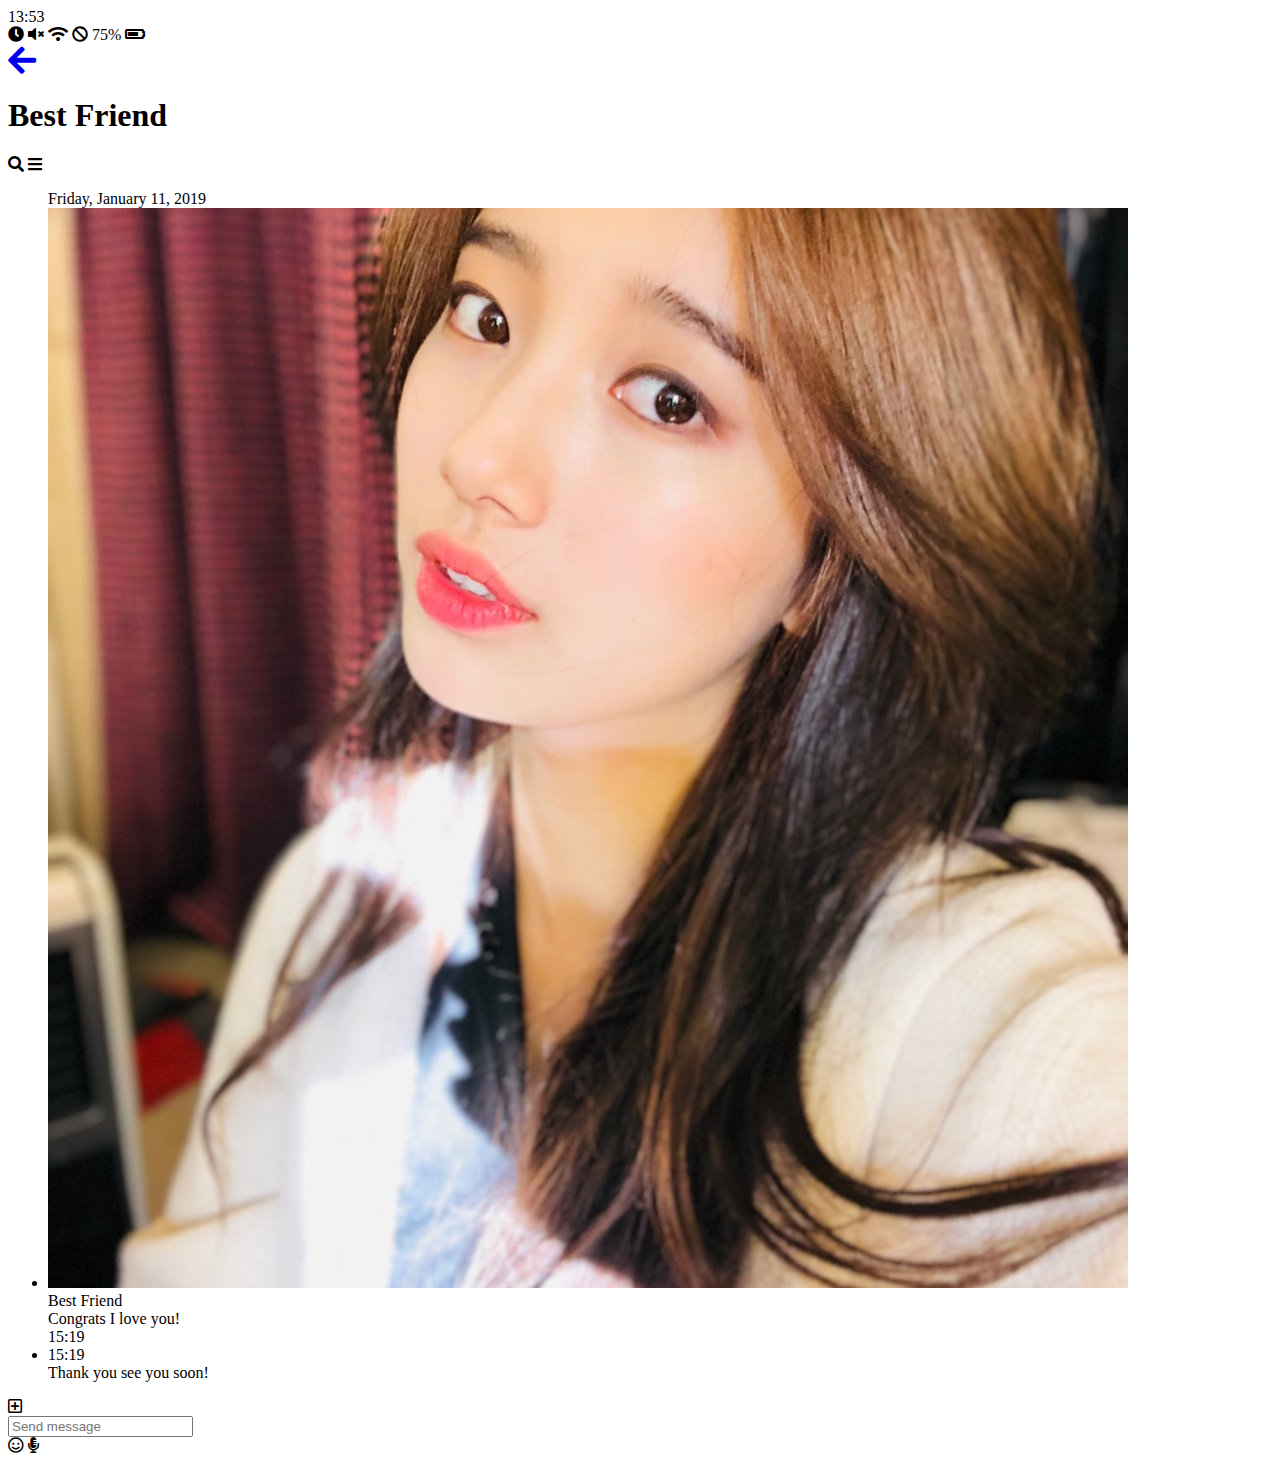
==== chat.html @ 65fb1354 "[Add] chat.html, settings.html 추가" ====
<!DOCTYPE html>
<html lang="en">
  <head>
    <meta charset="UTF-8" />
    <meta name="viewport" content="width=device-width, initial-scale=1.0" />
    <meta http-equiv="X-UA-Compatible" content="ie=edge" />
    <link
      rel="stylesheet"
      href="https://cdnjs.cloudflare.com/ajax/libs/font-awesome/5.11.2/css/all.css"
    />
    <title>Chat | Kakao Clone</title>
  </head>
  <body>
    <div class="status-bar">
      <div class="status-bar__column">
        <span class="status-bar__clock">13:53</span>
      </div>
      <div class="status-bar__column">
        <i class="fas fa-clock"></i>
        <i class="fas fa-volume-mute"></i>
        <i class="fas fa-wifi"></i>
        <i class="fas fa-ban"></i>
        <span class="status-bar__battery-level">75%</span>
        <i class="fas fa-battery-three-quarters"></i>
      </div>
    </div>
    <header class="header">
      <div class="header__header-column">
        <a href="index.html" class="header__back-btn">
          <i class="fas fa-arrow-left fa-2x"></i>
        </a>
        <h1 class="header__title">Best Friend</h1>
      </div>
      <div class="header__header-column">
        <span class="header__icon">
          <i class="fas fa-search"></i>
        </span>
        <span class="header__icon">
          <i class="fas fa-bars"></i>
        </span>
      </div>
    </header>
    <main class="chat">
      <ul class="chat__messages">
        <span class="chat__timestamp">Friday, January 11, 2019</span>
        <li class="incoming-message message">
          <img
            src="images/suzy.jpg"
            alt="avatar"
            class="g-avatar message__avatar"
          />
          <div class="message__content">
            <span class="message__author">Best Friend</span>
            <div class="message__bubble">
              Congrats I love you!
            </div>
          </div>
          <span class="message__timestamp">15:19</span>
        </li>
        <li class="incoming-message message">
          <span class="message__timestamp">15:19</span>
          <div class="message__content">
            <div class="message__bubble">
              Thank you see you soon!
            </div>
          </div>
        </li>
      </ul>
    </main>
    <div class="chat__write">
      <div class="chat__write-column">
        <i class="far fa-plus-square"></i>
      </div>
      <div class="chat__write-column">
        <input
          type="text"
          placeholder="Send message"
          class="chat__write-input"
        />
      </div>
      <div class="chat__write-column">
        <span class="chat__write-icon">
          <i class="far fa-smile"></i>
        </span>
        <span class="chat__write-icon">
          <i class="fas fa-microphone-alt"></i>
        </span>
      </div>
    </div>
  </body>
</html>
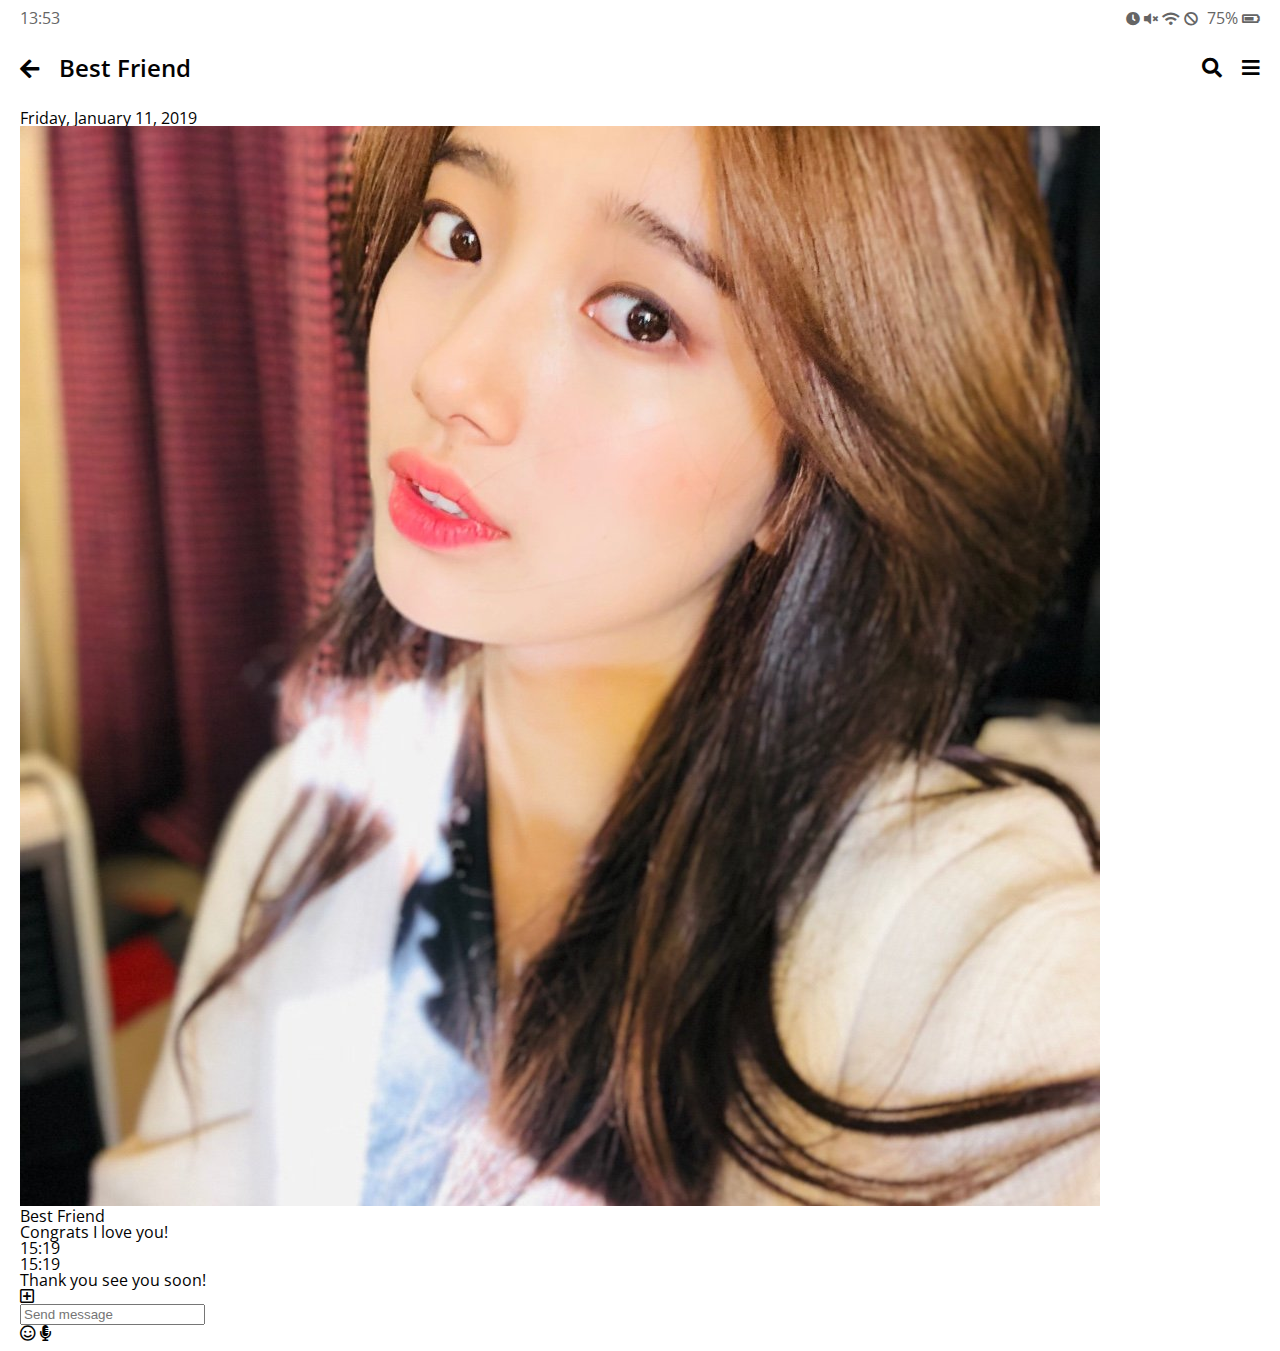
==== commit 24ebc22e: "[Add] reset, status-bar, header, nav-bar style 추가" ====
--- a/chat.html
+++ b/chat.html
@@ -8,6 +8,7 @@
       rel="stylesheet"
       href="https://cdnjs.cloudflare.com/ajax/libs/font-awesome/5.11.2/css/all.css"
     />
+    <link rel="stylesheet" href="css/styles.css" />
     <title>Chat | Kakao Clone</title>
   </head>
   <body>
@@ -27,7 +28,7 @@
     <header class="header">
       <div class="header__header-column">
         <a href="index.html" class="header__back-btn">
-          <i class="fas fa-arrow-left fa-2x"></i>
+          <i class="fas fa-arrow-left"></i>
         </a>
         <h1 class="header__title">Best Friend</h1>
       </div>
--- a/css/styles.css
+++ b/css/styles.css
@@ -0,0 +1,21 @@
+@import url('https://fonts.googleapis.com/css?family=Open+Sans:400,600&display=swap');
+@import 'reset.css';
+@import 'status-bar.css';
+@import 'header.css';
+@import 'nav-bar.css';
+
+* {
+  box-sizing: border-box;
+}
+
+body {
+  font-family: 'Open Sans', -apple-system, BlinkMacSystemFont, 'Segoe UI',
+    Roboto, Oxygen, Ubuntu, Cantarell, 'Helvetica Neue', sans-serif;
+  background-color: #fff;
+  padding: 10px 20px;
+  color: #020202;
+}
+
+a {
+  color: inherit;
+}
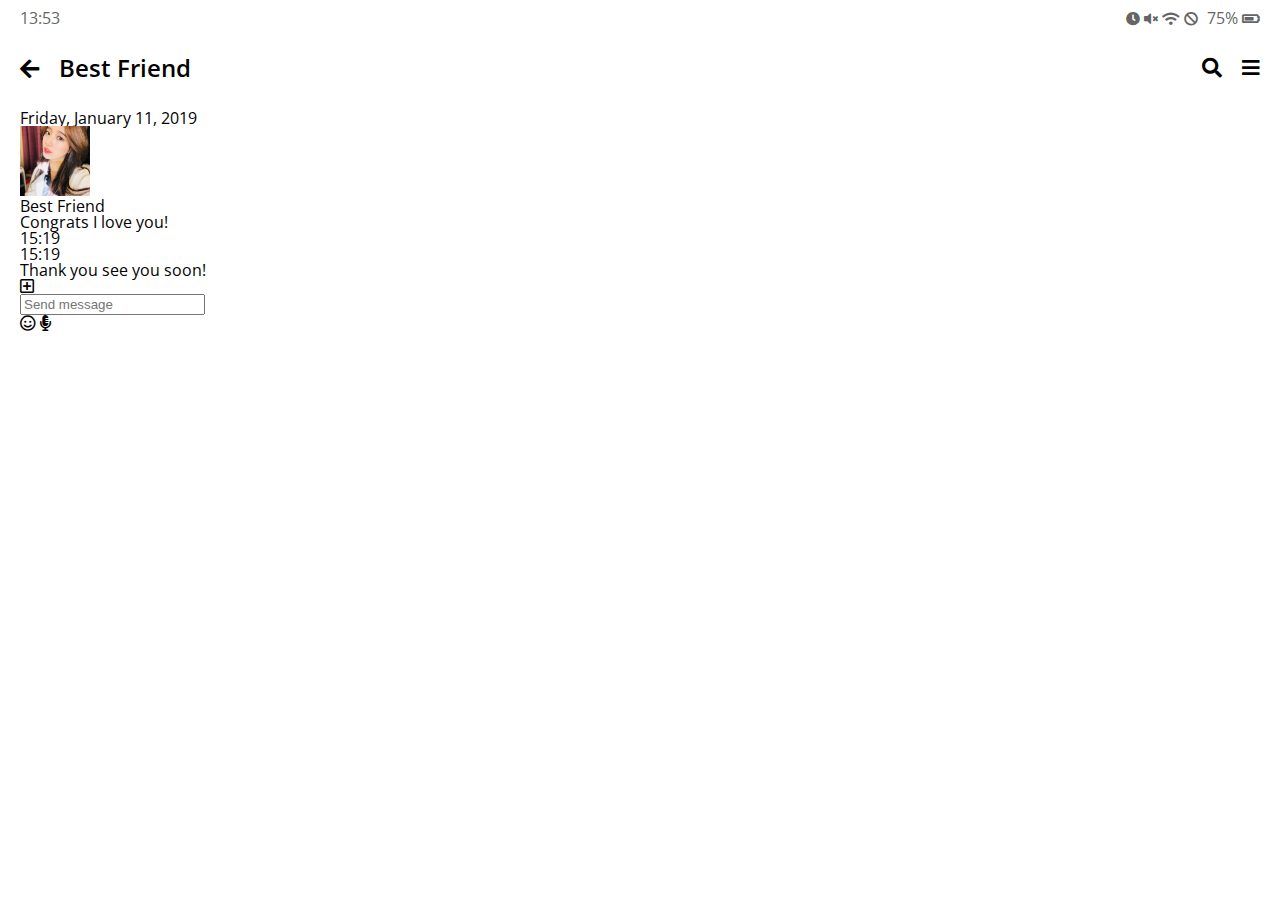
==== commit 74d533c9: "[Add] friend avatar style 추가" ====
--- a/chat.html
+++ b/chat.html
@@ -48,7 +48,7 @@
           <img
             src="images/suzy.jpg"
             alt="avatar"
-            class="g-avatar message__avatar"
+            class="friend__avatar g-avatar message__avatar"
           />
           <div class="message__content">
             <span class="message__author">Best Friend</span>
--- a/css/styles.css
+++ b/css/styles.css
@@ -3,6 +3,7 @@
 @import 'status-bar.css';
 @import 'header.css';
 @import 'nav-bar.css';
+@import 'friend.css';
 
 * {
   box-sizing: border-box;
@@ -18,4 +19,5 @@
 
 a {
   color: inherit;
+  text-decoration: none;
 }
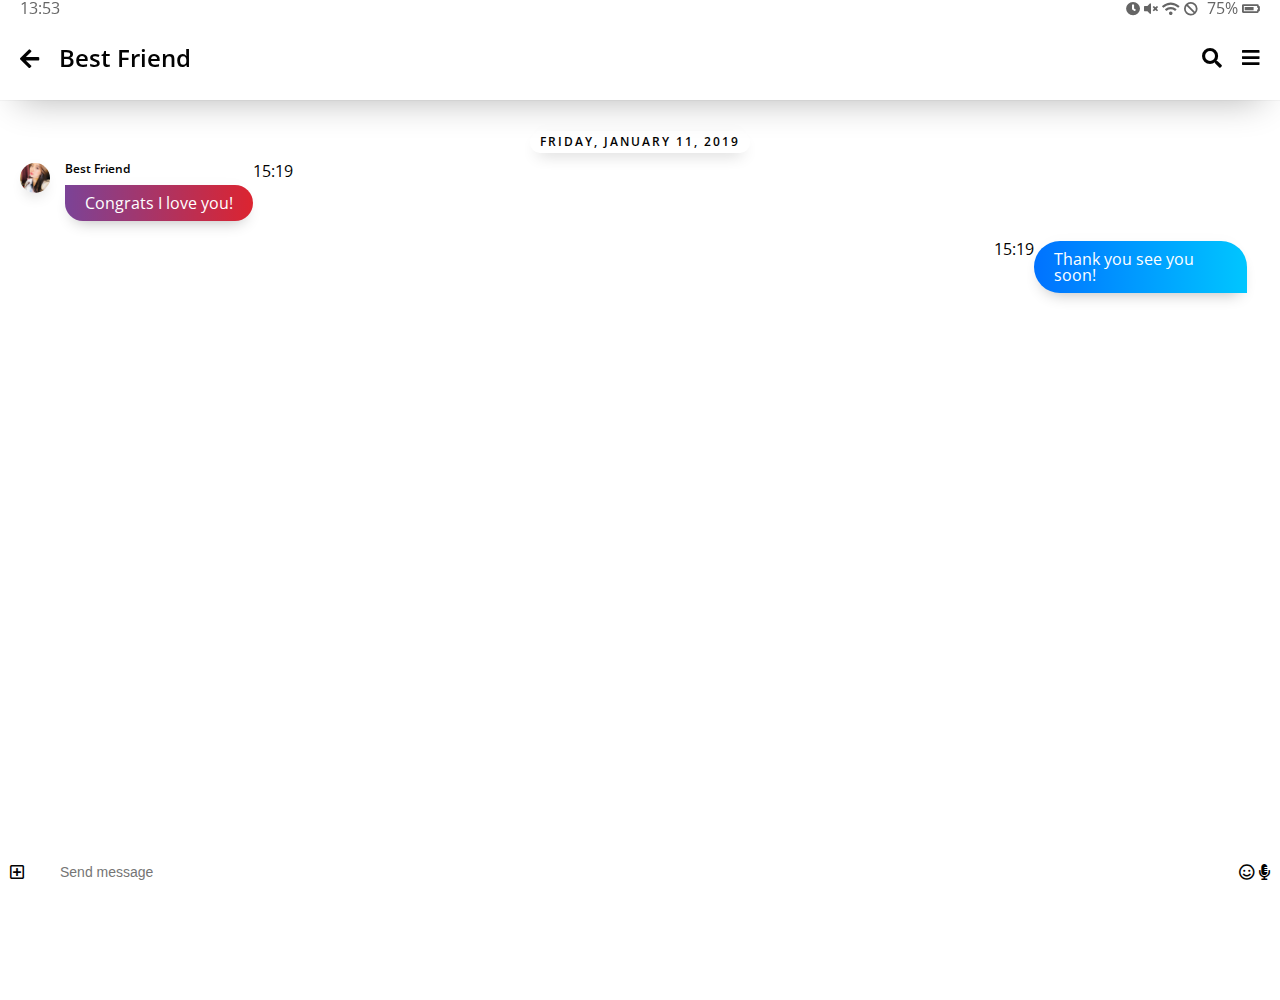
==== commit 5ca13f14: "[Add] Chat 화면 Header fixed top 설정" ====
--- a/chat.html
+++ b/chat.html
@@ -11,36 +11,38 @@
     <link rel="stylesheet" href="css/styles.css" />
     <title>Chat | Kakao Clone</title>
   </head>
-  <body>
-    <div class="status-bar">
-      <div class="status-bar__column">
-        <span class="status-bar__clock">13:53</span>
+  <body class="chats-body">
+    <div class="chats-body__header">
+      <div class="status-bar">
+        <div class="status-bar__column">
+          <span class="status-bar__clock">13:53</span>
+        </div>
+        <div class="status-bar__column">
+          <i class="fas fa-clock"></i>
+          <i class="fas fa-volume-mute"></i>
+          <i class="fas fa-wifi"></i>
+          <i class="fas fa-ban"></i>
+          <span class="status-bar__battery-level">75%</span>
+          <i class="fas fa-battery-three-quarters"></i>
+        </div>
       </div>
-      <div class="status-bar__column">
-        <i class="fas fa-clock"></i>
-        <i class="fas fa-volume-mute"></i>
-        <i class="fas fa-wifi"></i>
-        <i class="fas fa-ban"></i>
-        <span class="status-bar__battery-level">75%</span>
-        <i class="fas fa-battery-three-quarters"></i>
-      </div>
+      <header class="header">
+        <div class="header__header-column">
+          <a href="index.html" class="header__back-btn">
+            <i class="fas fa-arrow-left"></i>
+          </a>
+          <h1 class="header__title">Best Friend</h1>
+        </div>
+        <div class="header__header-column">
+          <span class="header__icon">
+            <i class="fas fa-search"></i>
+          </span>
+          <span class="header__icon">
+            <i class="fas fa-bars"></i>
+          </span>
+        </div>
+      </header>
     </div>
-    <header class="header">
-      <div class="header__header-column">
-        <a href="index.html" class="header__back-btn">
-          <i class="fas fa-arrow-left"></i>
-        </a>
-        <h1 class="header__title">Best Friend</h1>
-      </div>
-      <div class="header__header-column">
-        <span class="header__icon">
-          <i class="fas fa-search"></i>
-        </span>
-        <span class="header__icon">
-          <i class="fas fa-bars"></i>
-        </span>
-      </div>
-    </header>
     <main class="chat">
       <ul class="chat__messages">
         <span class="chat__timestamp">Friday, January 11, 2019</span>
@@ -52,40 +54,30 @@
           />
           <div class="message__content">
             <span class="message__author">Best Friend</span>
-            <div class="message__bubble">
+            <span class="message__bubble">
               Congrats I love you!
-            </div>
+            </span>
           </div>
           <span class="message__timestamp">15:19</span>
         </li>
-        <li class="incoming-message message">
+        <li class="sent-message message">
           <span class="message__timestamp">15:19</span>
           <div class="message__content">
-            <div class="message__bubble">
+            <span class="message__bubble">
               Thank you see you soon!
-            </div>
+            </span>
           </div>
         </li>
       </ul>
     </main>
-    <div class="chat__write">
-      <div class="chat__write-column">
+    <div class="chat__write-container">
+      <input type="text" placeholder="Send message" class="chat__write" />
+      <div class="chat__icon-left chat__icon">
         <i class="far fa-plus-square"></i>
       </div>
-      <div class="chat__write-column">
-        <input
-          type="text"
-          placeholder="Send message"
-          class="chat__write-input"
-        />
-      </div>
-      <div class="chat__write-column">
-        <span class="chat__write-icon">
-          <i class="far fa-smile"></i>
-        </span>
-        <span class="chat__write-icon">
-          <i class="fas fa-microphone-alt"></i>
-        </span>
+      <div class="chat__icon-right chat__icon">
+        <i class="far fa-smile"></i>
+        <i class="fas fa-microphone-alt"></i>
       </div>
     </div>
   </body>
--- a/css/styles.css
+++ b/css/styles.css
@@ -1,9 +1,14 @@
-@import url('https://fonts.googleapis.com/css?family=Open+Sans:400,600&display=swap');
+@import url('https://fonts.googleapis.com/css?family=Open+Sans:300, 400,600,700&display=swap');
 @import 'reset.css';
 @import 'status-bar.css';
 @import 'header.css';
 @import 'nav-bar.css';
 @import 'friend.css';
+@import 'friends.css';
+@import 'find.css';
+@import 'more.css';
+@import 'settings.css';
+@import 'chat.css';
 
 * {
   box-sizing: border-box;
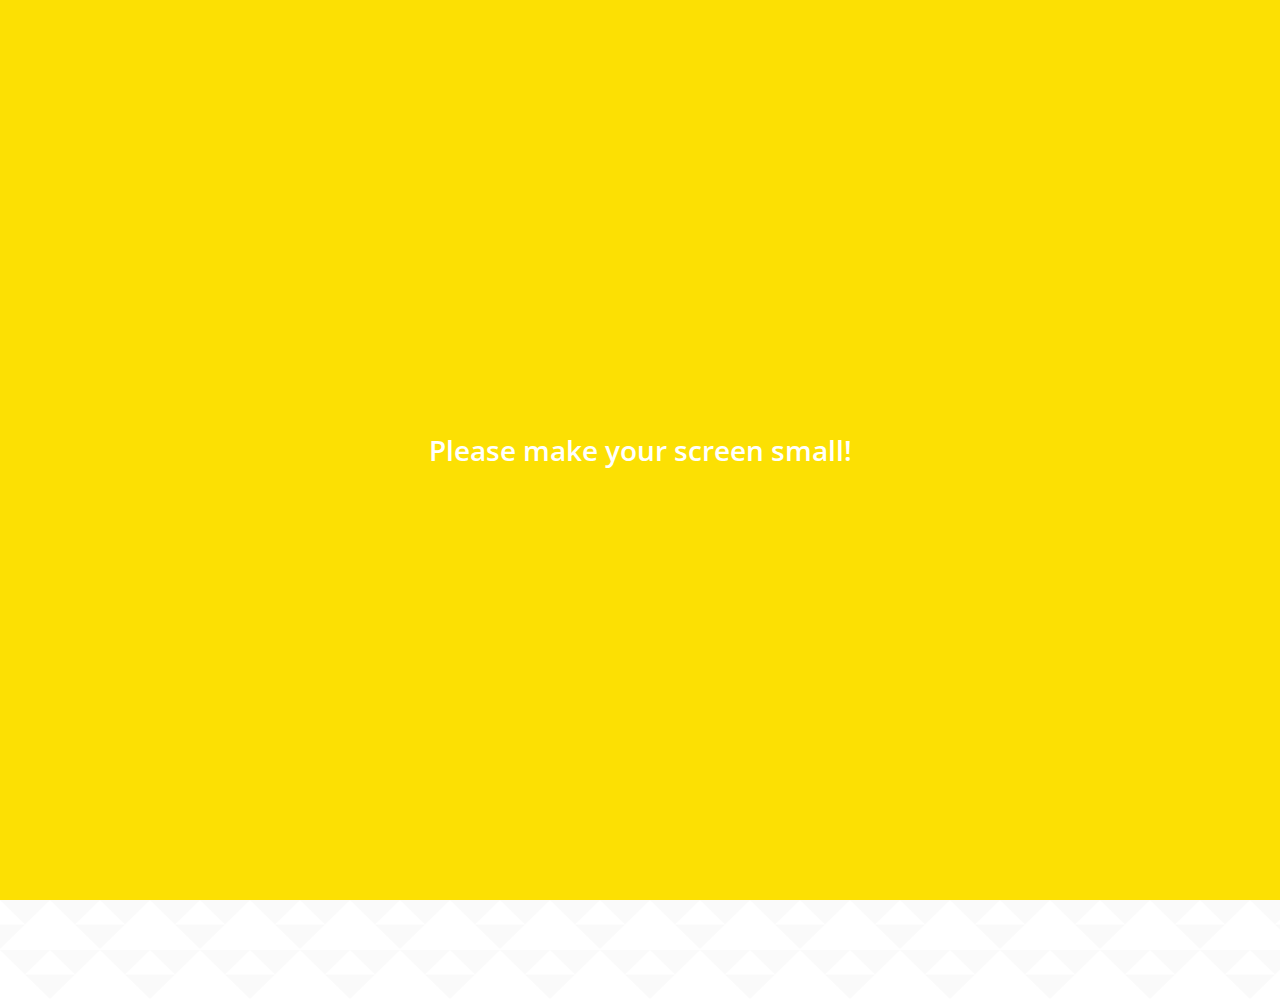
==== commit 7b3aadeb: "[Add] media query 연습" ====
--- a/chat.html
+++ b/chat.html
@@ -80,5 +80,8 @@
         <i class="fas fa-microphone-alt"></i>
       </div>
     </div>
+    <div class="bigScreen">
+      <span class="bigScreen__text">Please make your screen small!</span>
+    </div>
   </body>
 </html>
--- a/css/styles.css
+++ b/css/styles.css
@@ -1,22 +1,23 @@
-@import url('https://fonts.googleapis.com/css?family=Open+Sans:300, 400,600,700&display=swap');
-@import 'reset.css';
-@import 'status-bar.css';
-@import 'header.css';
-@import 'nav-bar.css';
-@import 'friend.css';
-@import 'friends.css';
-@import 'find.css';
-@import 'more.css';
-@import 'settings.css';
-@import 'chat.css';
+@import url("https://fonts.googleapis.com/css?family=Open+Sans:300, 400,600,700&display=swap");
+@import "reset.css";
+@import "status-bar.css";
+@import "header.css";
+@import "nav-bar.css";
+@import "friend.css";
+@import "friends.css";
+@import "find.css";
+@import "more.css";
+@import "settings.css";
+@import "chat.css";
+@import "mobile.css";
 
 * {
   box-sizing: border-box;
 }
 
 body {
-  font-family: 'Open Sans', -apple-system, BlinkMacSystemFont, 'Segoe UI',
-    Roboto, Oxygen, Ubuntu, Cantarell, 'Helvetica Neue', sans-serif;
+  font-family: "Open Sans", -apple-system, BlinkMacSystemFont, "Segoe UI",
+    Roboto, Oxygen, Ubuntu, Cantarell, "Helvetica Neue", sans-serif;
   background-color: #fff;
   padding: 10px 20px;
   color: #020202;
@@ -26,3 +27,18 @@
   color: inherit;
   text-decoration: none;
 }
+
+@keyframes fadeIn {
+  from {
+    opacity: 0;
+    transform: translateY(50px);
+  }
+  to {
+    opacity: 1;
+    transform: none;
+  }
+}
+
+main {
+  animation: fadeIn 0.5s ease-in-out;
+}
